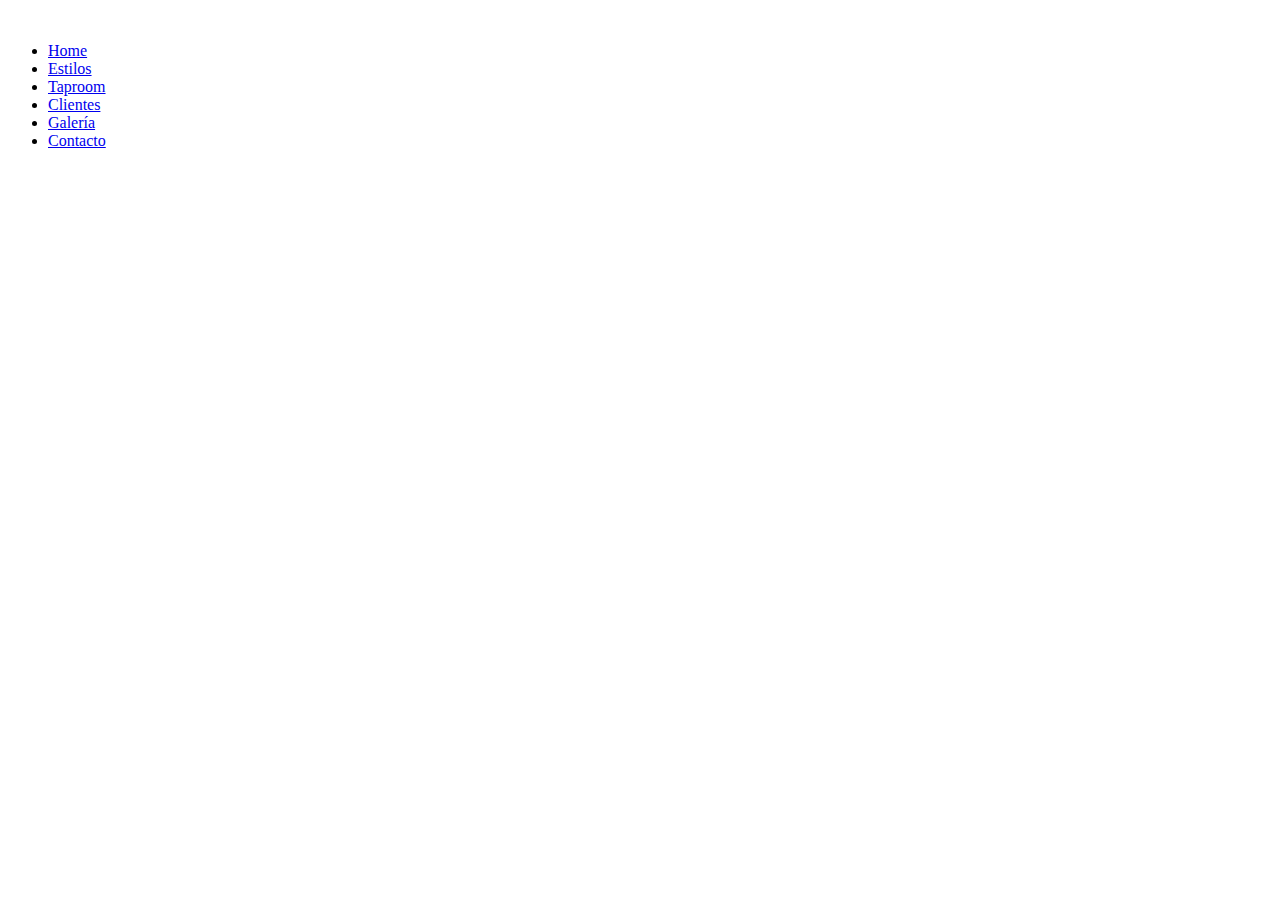
==== index.html @ f4ba01e6 "index" ====
<!DOCTYPE html>
<html lang="en">
<head>
    <meta charset="UTF-8">
    <meta http-equiv="X-UA-Compatible" content="IE=edge">
    <meta name="viewport" content="width=device-width, initial-scale=1.0">
    <title>Cerveza Blackbird</title>
    <link rel="shortcut icon" href="./images/logo/BLACKBIRD - FINAL-02.jpg" type="image/x-icon">
    <link rel="stylesheet" href="./css/style.css">
    <script defer src="./js/app.js"></script>
</head>
<body>
    <aside class="aside" >
        <section class="aside__links">
            <div class="aside__links__buttons">
                <img src="./images/logo/LOGO-BLANCO.png" alt="" class="aside__links__logo">
                <a href="#" class="toggle-button">
                    <span class="toggle-button__bar"></span>
                    <span class="toggle-button__bar"></span>
                    <span class="toggle-button__bar"></span>
                </a>
            </div>
            <nav class="navbar">
                <ul class="navbar__list">
                    <li><a href="./index.html">Home</a></li>
                    <li><a href="#">Estilos</a></li>
                    <li><a href="./pages/taproom.html">Taproom</a></li>
                    <li><a href="#">Clientes</a></li>
                    <li><a href="#">Galería</a></li>
                    <li><a href="#">Contacto</a></li>
                </ul>
            </nav>
        </section>
        <section class="redes">
            <div>
                <a href="https://www.instagram.com/cervezablackbird/"><img src="./images/logo/instagram.png" alt=""></a>
            </div>
            <div>    
                <a href="https://web.facebook.com/cervezablackbird"><img src="./images/logo/facebook.png" alt=""></a>
            </div>
        </section>
        
    </aside>
    
    <main class="main">
        <section class="main__grid">
            <a href="" class="main__grid__taproom"></a>
            <a href="" class="main__grid__clientes"></a>
            <a href="" class="main__grid__galeria"></a>
            <a href="" class="main__grid__contacto"></a>
            <a href="" class="main__grid__estilos"></a>
        </section>
        
    </main>
    <footer class="footer">
        <div>
            <a href="https://www.instagram.com/cervezablackbird/"><img src="./images/logo/instagram.png" alt=""></a>
        </div>
        <div>    
            <a href="https://web.facebook.com/cervezablackbird"><img src="./images/logo/facebook.png" alt=""></a>
        </div>
    </footer>
</body>
</html>
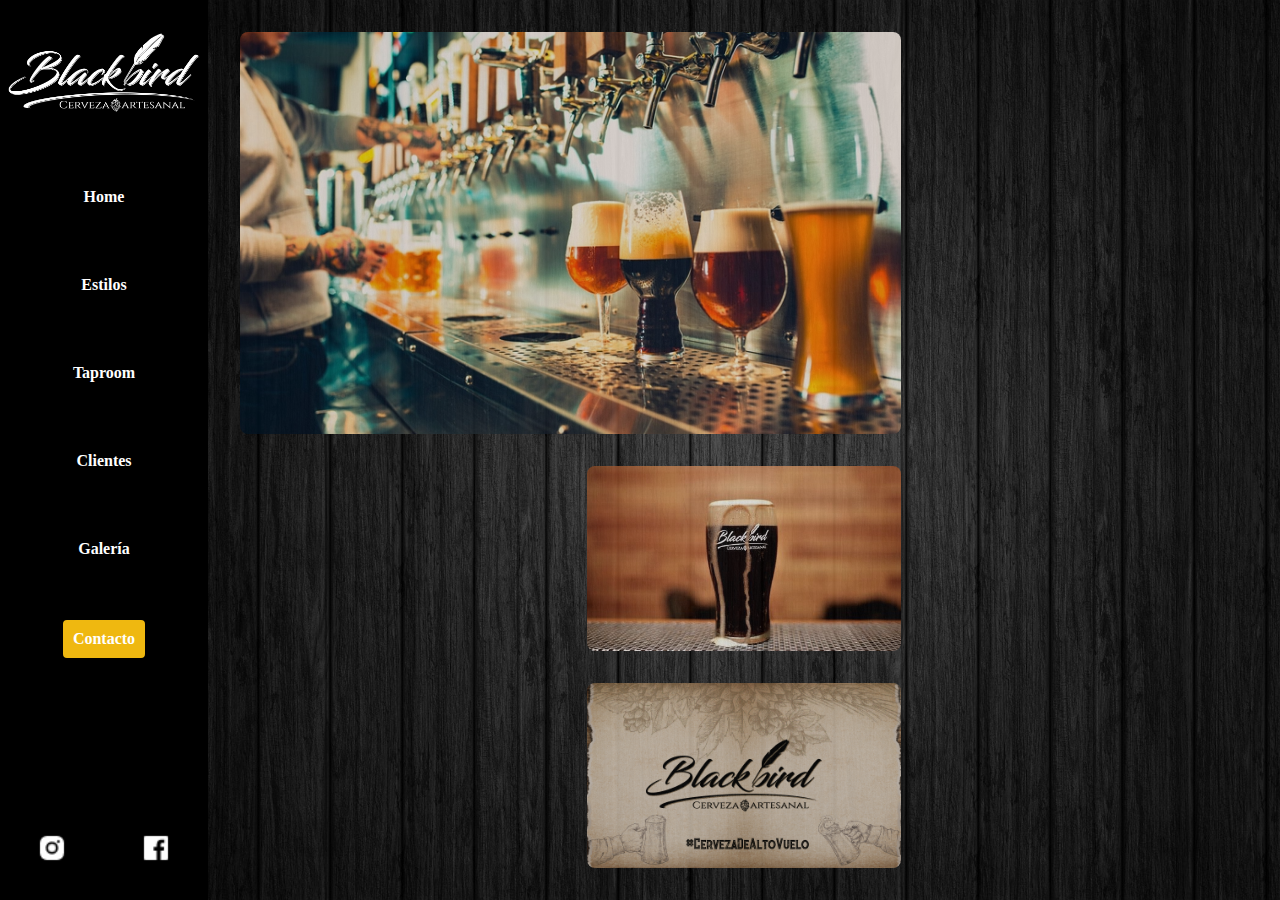
==== commit 1524185b: "add index 2" ====
--- a/index.html
+++ b/index.html
@@ -44,11 +44,11 @@
     
     <main class="main">
         <section class="main__grid">
-            <a href="" class="main__grid__taproom"></a>
-            <a href="" class="main__grid__clientes"></a>
-            <a href="" class="main__grid__galeria"></a>
-            <a href="" class="main__grid__contacto"></a>
-            <a href="" class="main__grid__estilos"></a>
+            <a href="" class="main__grid__taproom"><h2>TAPROOM</h2></a>
+            <a href="" class="main__grid__clientes"><h2>CLIENTES</h2></a>
+            <a href="" class="main__grid__galeria"><h2>GALERIA</h2></a>
+            <a href="" class="main__grid__contacto"><h2>CONTACTO</h2></a>
+            <a href="" class="main__grid__estilos"><h2>ESTILOS</h2></a>
         </section>
         
     </main>
--- a/css/style.css
+++ b/css/style.css
@@ -0,0 +1,697 @@
+*{
+    margin: 0;
+    padding: 0;
+    box-sizing: border-box;
+}
+body{
+    display: flex;
+    
+}
+
+/* ---------------------INDEX NAVBAR--------------------------- */
+.aside{
+    width: 13rem;
+    height: 900px;
+    background-color: black;
+    color: white;
+    display: flex;
+    flex-direction: column;
+    align-items: center;
+
+}
+.aside__links{
+    width: 100%;
+    height: 900px;
+    background-color: black;
+    color: white;
+    display: flex;
+    flex-direction: column;
+    align-items: center;
+}
+.aside__links__logo{
+    width: 13rem;
+    margin: 2rem auto;
+}
+.navbar{
+    width: 100%;
+    text-align: center;
+    
+}
+.navbar__list{
+    width: 100%;
+    height: 60vh;
+    display: flex;
+    flex-direction: column;
+    justify-content: space-around;
+    padding: .25rem;
+    list-style: none;
+    
+}
+.navbar__list li{
+    margin: auto;
+    padding: .5rem;
+    
+}
+.navbar__list li a{
+    text-decoration: none;
+    color: white;
+    font-weight: bold;
+}
+
+.navbar__list li:hover{
+    background-color: gray;
+    border-radius: .25rem;
+}
+.navbar__list li:last-child{
+    background-color: #efb810;
+    color: black;
+    border: #efb810 .15rem solid;
+    border-radius: .25rem;
+}
+.navbar__list li:hover:last-child{
+    background-color: black;
+    color: white;
+}
+.redes{
+    display: flex;
+    width: 100%;
+    justify-content: space-around;
+    padding-bottom: 2rem;
+    
+}
+.redes img{
+    width: 2rem;
+}
+.toggle-button{
+    display: none;
+    flex-direction: column;
+    justify-content: space-between;
+    width: 3rem;
+    height: 2.5rem;
+    /* position: absolute;
+    right: 1rem; */
+    background-color: #efb810;
+    border-radius: .5rem;
+    border: solid 0.25rem #efb810;
+    /* margin-right: 2rem; */
+    cursor: pointer;
+}
+.toggle-button__bar{
+    background-color: white;
+    height: 6px;
+    width: 100%;
+    border-radius: .5rem;
+    
+}
+
+/* ----------------------------INDEX MAIN--------------------------------------- */
+.main{
+    background-image: url(../images/backgrounds/background1.jpg);
+    left: 13rem;
+    width: 90%;
+    height: 900px;
+    background-position: center;
+    background-size: cover;
+    display: flex;
+    justify-content: space-between;
+
+    
+}
+.main__grid{
+    display: grid;
+    width: 100%;
+    grid-template-columns: 1fr 1fr 1fr;
+    grid-template-rows: 1fr 1fr 1fr 1fr;
+    grid-template-areas:
+        "taproom taproom estilos"
+        "taproom taproom estilos"
+        "clientes galeria estilos"
+        "clientes contacto estilos";
+    gap: 2rem;
+    padding: 2rem;
+}
+.main__grid__taproom{
+    background-image: url(../images/pictures/draftbeer.png);
+    grid-area: taproom;
+    border-radius: .5rem;
+    opacity: .8;
+    background-repeat: no-repeat;
+    background-size: cover;
+    background-position: center;
+}
+.main__grid a:hover:nth-child(1){
+    transition: background-image 0.3s;
+    background-image: url(../images/pictures/taproom-black.png);
+}
+.main__grid__clientes{
+    background-image: url(../images/pictures/clientes2.jpg);
+    grid-area: clientes;
+    border-radius: .5rem;
+    opacity: .8;
+    background-repeat: no-repeat;
+    background-size: cover;
+    background-position: center;
+}
+.main__grid a:hover:nth-child(2){
+    transition: background-image 0.3s;
+    background-image: url(../images/pictures/clientesBB.png);
+    background-position: center;
+    background-size: cover;
+}
+.main__grid__galeria{
+    background-image: url(../images/pictures/galeria.jpeg);
+    grid-area: galeria;
+    border-radius: .5rem;
+    opacity: .8;
+    background-repeat: no-repeat;
+    background-size: cover;
+    background-position: center;
+}
+.main__grid a:hover:nth-child(3){
+    transition: background-image 0.3s;
+    background-image: url(../images/pictures/galeriaBB.png);
+}
+.main__grid__contacto{
+    background-image: url(../images/pictures/contacto2.png);
+    grid-area: contacto;
+    border-radius: .5rem;
+    opacity: .8;
+    background-repeat: no-repeat;
+    background-size: cover;
+    background-position: center;
+}
+.main__grid a:hover:nth-child(4){
+    transition: background-image 0.3s;
+    background-image: url(../images/pictures/contactoBB.png);
+}
+.main__grid__estilos{
+    background-image: url(../images/pictures/4.jpg);
+    grid-area: estilos;
+    border-radius: .5rem;
+    opacity: .8;
+    background-repeat: no-repeat;
+    background-size: cover;
+    background-position: center;
+}
+.main__grid a:hover:nth-child(5){
+    transition: background-image 0.3s;
+    background-image: url(../images/pictures/estilosBB.png);
+}
+.footer{
+    display: none;
+    justify-content: space-between;
+    align-items: center;
+    width: 100%;
+    height: 4rem;
+    background-color: black;
+}
+.footer div{
+    margin: auto 2rem;
+}
+.footer img{
+    height: 2rem;
+}
+.main__grid h2{
+    display: none;
+}
+
+@media (min-width: 769px) and (max-width: 1023px){
+    body{
+        display: flex;
+        flex-direction: column;
+    }
+    .aside{
+        width: 100%;
+        height: 7rem;
+        display: flex;
+        flex-direction: row;
+        align-items: center;
+        position: fixed;
+        z-index:1;
+    
+    }
+    .aside__links{
+        width: 100%;
+        height: 7rem;
+        display: flex;
+        flex-direction: row;
+        align-items: center;
+        justify-content: space-between;
+    }
+    .aside__links__logo{
+        width: 10rem;
+        margin: 0;
+        padding: .5rem;
+    }
+    .navbar{
+        width: 70%;
+        text-align: center;
+        
+    }
+    .navbar__list{
+        width: 100%;
+        height: 7rem;
+        display: flex;
+        flex-direction: row;
+        justify-content: space-around;
+    }
+    .redes{
+        display: none;
+    }
+    .main{
+        padding-top: 6rem;
+        width: 100%;
+        height: 50rem;
+                
+    }
+
+    .footer{
+        display: flex;
+    }
+}
+
+
+@media (min-width: 601px) and (max-width: 768px){
+    body{
+        display: flex;
+        flex-direction: column;
+    }
+    .aside{
+        width: 100%;
+        height: 7rem;
+        position: fixed;
+        z-index:1;
+    }
+    .aside__links__buttons{
+        width: 100%;
+        display: flex;
+        justify-content: space-between;
+        align-items: center;
+        height: 7rem;
+    }
+    .aside__links__logo{
+        margin: 0;
+        padding: .5rem;
+    }
+    .navbar{
+        background-color: #333533;
+        position: absolute;
+        top: 7rem;
+        left: 100%;
+        transition: left 0.3s;
+    }
+    .navbar-active{
+        left: 0rem;
+        transition: left 0.3s;
+    }
+    
+    .toggle-button{
+        display: flex;
+        margin-right: 2rem;
+    }
+    .redes{
+        display: none;
+    }
+    .main{
+        width: 100%;
+        margin-top: 7rem;
+    }
+    .main__grid{
+        gap: 1rem;
+    }
+    .footer{
+        display: flex;
+    }
+    .navbar.active{
+        display: flex;
+    }
+}
+@media (min-width: 361px) and (max-width: 600px){
+    body{
+        display: flex;
+        flex-direction: column;
+    }
+    .aside{
+        width: 100%;
+        height: 7rem;
+        position: fixed;
+        z-index:1;
+    }
+    .aside__links__buttons{
+        width: 100%;
+        display: flex;
+        justify-content: space-between;
+        align-items: center;
+        height: 7rem;
+    }
+    .aside__links__logo{
+        margin: 0;
+        padding: .5rem;
+    }
+    .navbar{
+        background-color: #333533;
+        position: absolute;
+        top: 7rem;
+        left: 100%;
+        transition: left 0.3s;
+    }
+    .navbar-active{
+        left: 0rem;
+        transition: left 0.3s;
+    }
+    
+    .toggle-button{
+        display: flex;
+        margin-right: 2rem;
+    }
+    .redes{
+        display: none;
+    }
+    .main{
+        
+        width: 100%;
+        height: 60rem;
+        margin-top: 7rem;        
+    }
+    .main__grid{
+        display: grid;
+        width: 100%;
+        grid-template-columns: 1fr;
+        grid-template-rows: 1fr 1fr 1fr 1fr 1fr;
+        grid-template-areas:
+            "taproom"
+            "estilos"
+            "clientes"
+            "galeria"
+            "contacto";
+        gap: 1rem;
+        padding: 1.5rem 1rem;
+    }
+    .main__grid h2{
+        display: flex;
+    }
+    .main__grid a{
+        text-decoration: none;
+    }
+    .main__grid__taproom{
+        background-image: url(../images/pictures/draftbeer.png);
+        grid-area: taproom;
+        border-radius: .5rem;
+        opacity: .8;
+        background-repeat: no-repeat;
+        background-size: cover;
+        background-position: center;
+        display: flex;
+    }
+    .main__grid__taproom h2{
+        color: white;
+        background-color: rgba(59, 57, 57, 0.8);
+        border: solid .15rem #3B3939;
+        margin: auto;
+        text-decoration: none;
+    }
+    .main__grid a:hover:nth-child(1){
+        transition: none;
+        background-image: url(../images/pictures/draftbeer.png);
+    }
+    .main__grid__clientes{
+        background-image: url(../images/pictures/clientes2.jpg);
+        grid-area: clientes;
+        border-radius: .5rem;
+        opacity: .8;
+        background-repeat: no-repeat;
+        background-size: cover;
+        background-position: center;
+        display: flex;
+    }
+    .main__grid__clientes h2{
+        color: white;
+        background-color: rgba(59, 57, 57, 0.8);
+        border: solid .15rem #3B3939;
+        margin: auto;
+        text-decoration: none;
+    }
+    .main__grid a:hover:nth-child(2){
+        transition: none;
+        background-image: url(../images/pictures/clientes2.jpg);
+    }
+    .main__grid__galeria{
+        background-image: url(../images/pictures/galeria.jpeg);
+        grid-area: galeria;
+        border-radius: .5rem;
+        opacity: .8;
+        background-repeat: no-repeat;
+        background-size: cover;
+        background-position: center;
+        display: flex;
+    }
+    .main__grid__galeria h2{
+        color: white;
+        background-color: rgba(59, 57, 57, 0.8);
+        border: solid .15rem #3B3939;
+        margin: auto;
+        text-decoration: none;
+    }
+    .main__grid a:hover:nth-child(3){
+        transition: none;
+        background-image: url(../images/pictures/galeria.jpeg);
+    }
+    .main__grid__contacto{
+        background-image: url(../images/pictures/contacto2.png);
+        grid-area: contacto;
+        border-radius: .5rem;
+        opacity: .8;
+        background-repeat: no-repeat;
+        background-size: cover;
+        background-position: center;
+        display: flex;
+    }
+    .main__grid__contacto h2{
+        color: white;
+        background-color: rgba(59, 57, 57, 0.8);
+        border: solid .15rem #3B3939;
+        margin: auto;
+        text-decoration: none;
+    }
+    .main__grid a:hover:nth-child(4){
+        transition: none;
+        background-image: url(../images/pictures/contacto2.png);
+    }
+    .main__grid__estilos{
+        background-image: url(../images/pictures/4.jpg);
+        grid-area: estilos;
+        border-radius: .5rem;
+        opacity: .8;
+        background-repeat: no-repeat;
+        background-size: cover;
+        background-position: center;
+        display: flex;
+    }
+    .main__grid__estilos h2{
+        color: white;
+        background-color: rgba(59, 57, 57, 0.8);
+        border: solid .15rem #3B3939;
+        margin: auto;
+        text-decoration: none;
+    }
+    .main__grid a:hover:nth-child(5){
+        transition: background-image 0.3s;
+        background-image: url(../images/pictures/4.jpg);
+    }
+    .footer{
+        display: flex;
+    }
+}
+
+@media (max-width: 360px){
+    body{
+        display: flex;
+        flex-direction: column;
+    }
+    .aside{
+        width: 100%;
+        height: 7rem;
+        position: fixed;
+        z-index:1;
+    }
+    .aside__links__buttons{
+        width: 100%;
+        display: flex;
+        justify-content: space-between;
+        align-items: center;
+        height: 7rem;
+    }
+    .aside__links__logo{
+        margin: 0;
+        padding: .5rem;
+    }
+    .navbar{
+        background-color: #333533;
+        position: absolute;
+        top: 7rem;
+        left: 100%;
+        transition: left 0.3s;
+    }
+    .navbar-active{
+        left: 0rem;
+        transition: left 0.3s;
+    }
+    
+    .toggle-button{
+        display: flex;
+        margin-right: 2rem;
+    }
+    .redes{
+        display: none;
+    }
+    .main{
+        padding-top: 6rem;
+        width: 100%;
+        height: 50rem;
+                
+    }
+    .main__grid{
+        display: grid;
+        width: 100%;
+        grid-template-columns: 1fr;
+        grid-template-rows: 1fr 1fr 1fr 1fr 1fr;
+        grid-template-areas:
+            "taproom"
+            "estilos"
+            "clientes"
+            "galeria"
+            "contacto";
+        gap: 1rem;
+        padding: 1.5rem 1rem;
+    }
+    .main__grid h2{
+        display: flex;
+    }
+    .main__grid a{
+        text-decoration: none;
+    }
+    .main__grid__taproom{
+        background-image: url(../images/pictures/draftbeer.png);
+        grid-area: taproom;
+        border-radius: .5rem;
+        opacity: .8;
+        background-repeat: no-repeat;
+        background-size: cover;
+        background-position: center;
+        display: flex;
+    }
+    .main__grid__taproom h2{
+        color: white;
+        background-color: rgba(59, 57, 57, 0.8);
+        border: solid .15rem #3B3939;
+        margin: auto;
+        text-decoration: none;
+        
+    }
+
+    .main__grid a:hover:nth-child(1){
+        transition: none;
+        background-image: url(../images/pictures/draftbeer.png);
+    }
+    .main__grid__clientes{
+        background-image: url(../images/pictures/clientes2.jpg);
+        grid-area: clientes;
+        border-radius: .5rem;
+        opacity: .8;
+        background-repeat: no-repeat;
+        background-size: cover;
+        background-position: center;
+        display: flex;
+    }
+    .main__grid__clientes h2{
+        color: white;
+        background-color: rgba(59, 57, 57, 0.6);
+        border: solid .15rem #3B3939;
+        margin: auto;
+        text-decoration: none;
+    }
+    .main__grid a:hover:nth-child(2){
+        transition: none;
+        background-image: url(../images/pictures/clientes2.jpg);
+    }
+    .main__grid__galeria{
+        background-image: url(../images/pictures/galeria.jpeg);
+        grid-area: galeria;
+        border-radius: .5rem;
+        opacity: .8;
+        background-repeat: no-repeat;
+        background-size: cover;
+        background-position: center;
+        display: flex;
+    }
+    .main__grid__galeria h2{
+        color: white;
+        background-color: rgba(59, 57, 57, 0.8);
+        border: solid .15rem #3B3939;
+        margin: auto;
+        text-decoration: none;
+    }
+    .main__grid a:hover:nth-child(3){
+        transition: none;
+        background-image: url(../images/pictures/galeria.jpeg);
+    }
+    .main__grid__contacto{
+        background-image: url(../images/pictures/contacto2.png);
+        grid-area: contacto;
+        border-radius: .5rem;
+        opacity: .8;
+        background-repeat: no-repeat;
+        background-size: cover;
+        background-position: center;
+        display: flex;
+    }
+    .main__grid__contacto h2{
+        color: white;
+        background-color: rgba(59, 57, 57, 0.6);
+        border: solid .15rem #3B3939;
+        margin: auto;
+        text-decoration: none;
+    }
+    .main__grid a:hover:nth-child(4){
+        transition: none;
+        background-image: url(../images/pictures/contacto2.png);
+    }
+    .main__grid__estilos{
+        background-image: url(../images/pictures/4.jpg);
+        grid-area: estilos;
+        border-radius: .5rem;
+        opacity: .8;
+        background-repeat: no-repeat;
+        background-size: cover;
+        background-position: center;
+        display: flex;
+    }
+    .main__grid__estilos h2{
+        color: white;
+        background-color: rgba(59, 57, 57, 0.8);
+        border: solid .15rem #3B3939;
+        margin: auto;
+        text-decoration: none;
+    }
+    .main__grid a:hover:nth-child(5){
+        transition: background-image 0.3s;
+        background-image: url(../images/pictures/4.jpg);
+    }
+    .footer{
+        display: flex;
+    }
+}
+
+
+
+
+
+
+
+
+
+
+
+
+
+
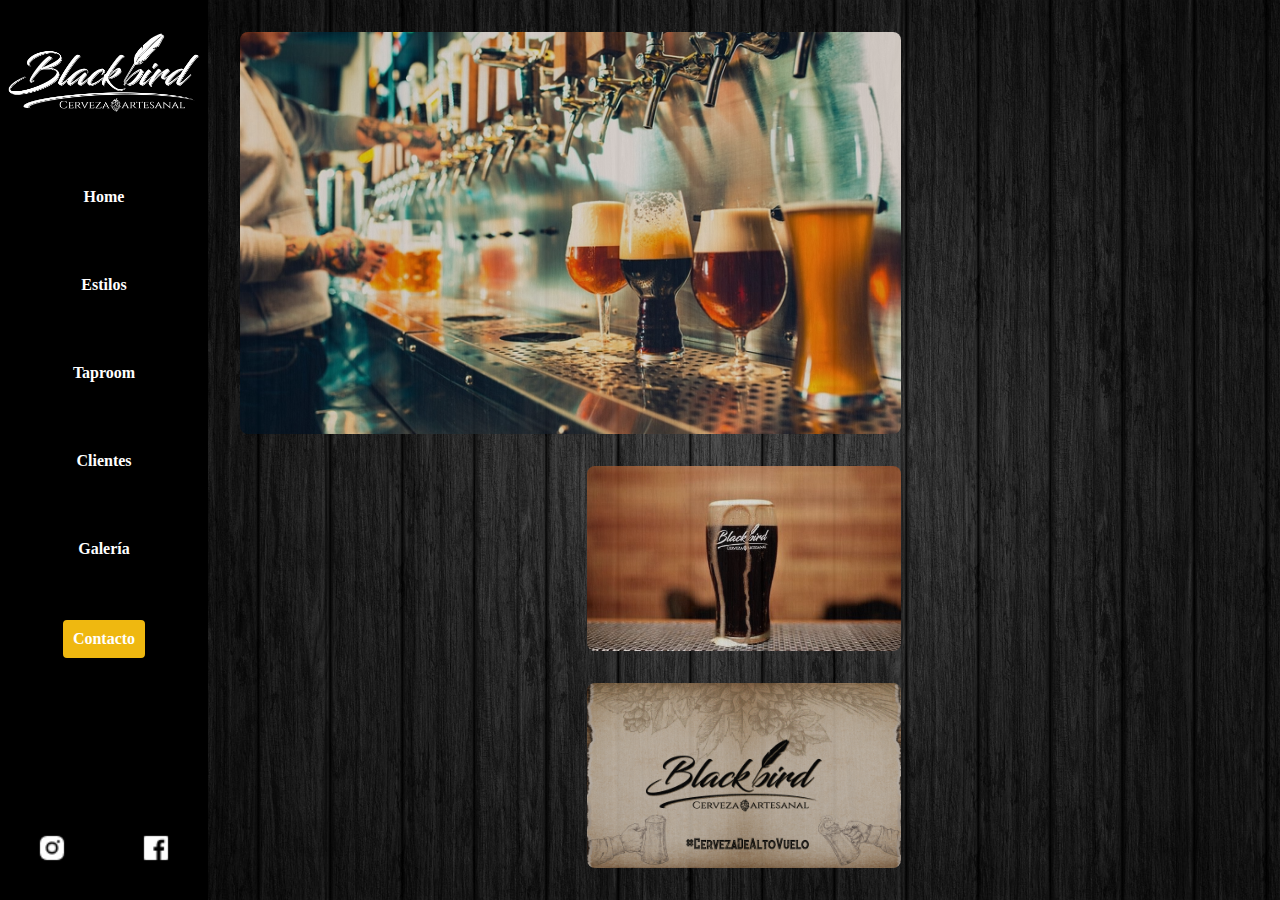
==== commit 288bd8ab: "add index 3" ====
--- a/index.html
+++ b/index.html
@@ -44,7 +44,7 @@
     
     <main class="main">
         <section class="main__grid">
-            <a href="" class="main__grid__taproom"><h2>TAPROOM</h2></a>
+            <a href="./pages/taproom.html" class="main__grid__taproom"><h2>TAPROOM</h2></a>
             <a href="" class="main__grid__clientes"><h2>CLIENTES</h2></a>
             <a href="" class="main__grid__galeria"><h2>GALERIA</h2></a>
             <a href="" class="main__grid__contacto"><h2>CONTACTO</h2></a>
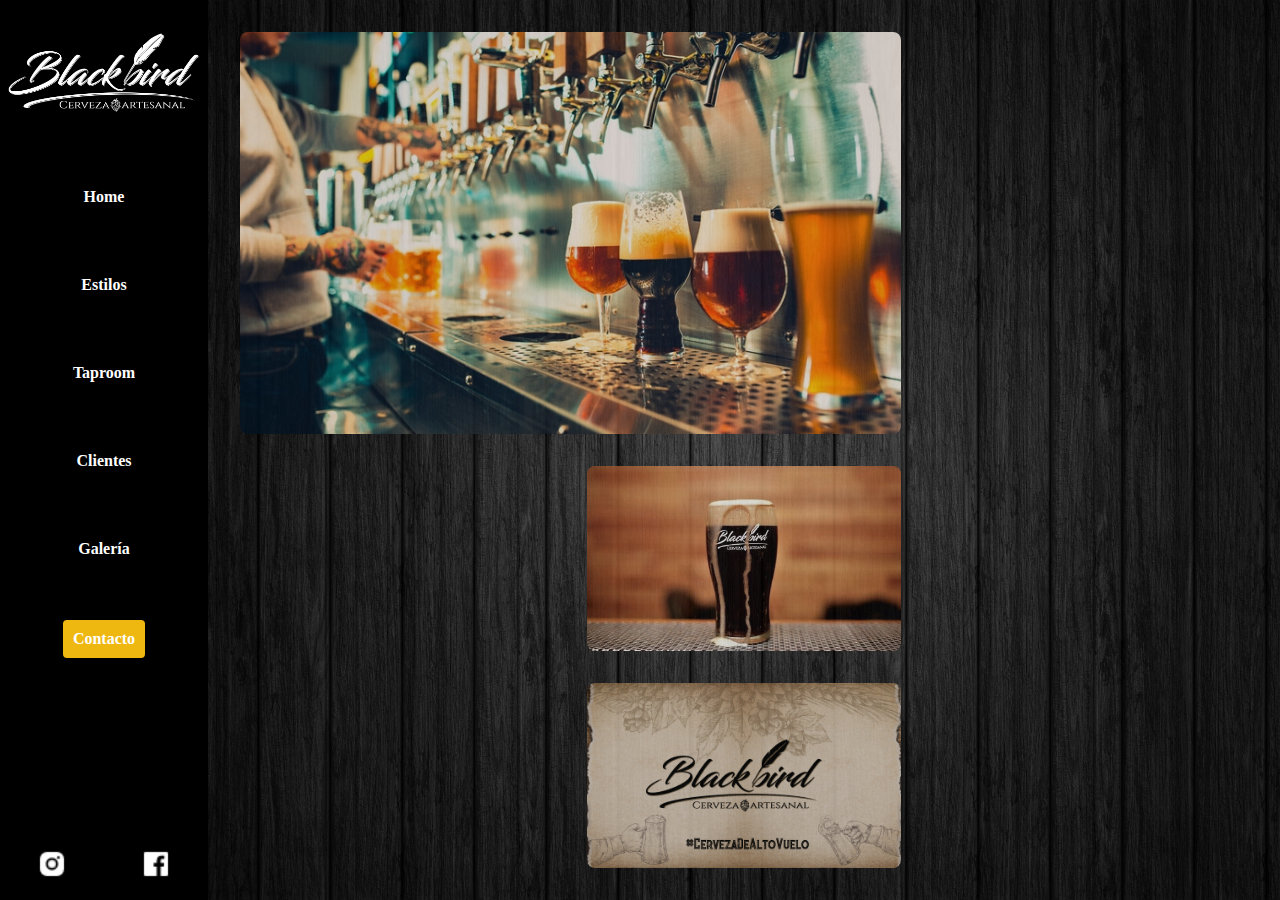
==== commit f9634762: "add index 5" ====
--- a/index.html
+++ b/index.html
@@ -61,4 +61,4 @@
         </div>
     </footer>
 </body>
-</html>+</html>
--- a/css/style.css
+++ b/css/style.css
@@ -11,17 +11,21 @@
 /* ---------------------INDEX NAVBAR--------------------------- */
 .aside{
     width: 13rem;
-    height: 900px;
+    /* height: 900px; */
+    height: 100%;
     background-color: black;
     color: white;
     display: flex;
     flex-direction: column;
     align-items: center;
+    position: fixed;
+    z-index: 1;
+    justify-content: space-between;
 
 }
 .aside__links{
     width: 100%;
-    height: 900px;
+    /* height: 900px; */
     background-color: black;
     color: white;
     display: flex;
@@ -76,8 +80,10 @@
     display: flex;
     width: 100%;
     justify-content: space-around;
-    padding-bottom: 2rem;
-    
+    padding-bottom: 0;
+    
+    margin-bottom: 1rem;
+    z-index: 1;
 }
 .redes img{
     width: 2rem;
@@ -107,7 +113,7 @@
 /* ----------------------------INDEX MAIN--------------------------------------- */
 .main{
     background-image: url(../images/backgrounds/background1.jpg);
-    left: 13rem;
+    margin-left: 13rem;
     width: 90%;
     height: 900px;
     background-position: center;
@@ -262,7 +268,7 @@
         padding-top: 6rem;
         width: 100%;
         height: 50rem;
-                
+        margin-left: 0;        
     }
 
     .footer{
@@ -315,6 +321,7 @@
     .main{
         width: 100%;
         margin-top: 7rem;
+        margin-left: 0;
     }
     .main__grid{
         gap: 1rem;
@@ -325,6 +332,7 @@
     .navbar.active{
         display: flex;
     }
+    
 }
 @media (min-width: 361px) and (max-width: 600px){
     body{
@@ -371,7 +379,8 @@
         
         width: 100%;
         height: 60rem;
-        margin-top: 7rem;        
+        margin-top: 7rem;   
+        margin-left: 0;     
     }
     .main__grid{
         display: grid;
@@ -548,6 +557,7 @@
         padding-top: 6rem;
         width: 100%;
         height: 50rem;
+        margin-left: 0;
                 
     }
     .main__grid{
@@ -682,16 +692,306 @@
     }
 }
 
-
-
-
-
-
-
-
-
-
-
-
-
-
+/* ---------------------------MAIN TAPROOM------------------------------------------- */
+
+.main-tap{
+    background-image: url(../images/backgrounds/background1.jpg);
+    margin-left: 13rem;
+    width: 100%;
+    background-position: center;
+    background-size: cover;
+    display: flex;
+    flex-direction: column;
+    justify-content: space-between;
+    /* background-repeat: repeat; */
+
+    
+}
+.main-tap__banner{
+    display: grid;
+    left: 13rem;
+    width: 100%;
+    grid-template-columns: 1fr;
+    grid-template-rows: 1fr;
+    grid-template-areas:
+    "canillas";
+    height: 100vh;
+
+}
+
+.main-tap__banner__canillas{
+    background-image: url(../images/pictures/Desarrrr2.jpg);
+    grid-area: canillas;
+    background-position: center;
+    background-repeat: no-repeat;
+    background-size: cover;
+    -webkit-filter: grayscale(100%);
+    filter: grayscale(100%);
+    display: flex;
+    flex-direction: column;
+    justify-content: center;
+    align-items: center;
+    background-attachment: fixed;
+    height: 100vh;
+    
+}
+.main-tap__banner__canillas__cartel{
+    display: flex;
+    flex-direction: column;
+    justify-content: center;
+    align-items: center;
+    border: solid black 0.25rem;
+    background-color: rgba(255, 255, 255, .3);
+    width: 40%;
+    height: 30%;
+    
+}
+.main-tap__banner__canillas__cartel h2 h3{
+    text-align: center;
+}
+.main-tap__bienvenida{
+    width: 100%;
+    height: 90vh;
+    color: #efb810;
+    font-size: 2rem;
+    text-align: center;
+    text-shadow: 0.1em 0.3em 0.1em black;
+    margin-top: 1.5rem;
+}
+.main-tap__bienvenida-blanco{
+    color: white;
+}
+.main-tap__bienvenida__texto{
+    width: 50%;
+    font-size: 1.3rem;
+    margin: auto;
+    margin-top: 6rem;
+    text-align: justify;
+    color: white;
+}
+.main-tap__menu{
+    width: 95%;
+    height: 100vh;
+    background-image: url(../images/pictures/barriles-cerveza-BN.jpg);
+    background-position: center;
+    background-repeat: no-repeat;
+    background-size: cover;
+    /* -webkit-filter: grayscale(100%);
+    filter: grayscale(100%); */
+    display: flex;
+    background-attachment: fixed;
+    margin: auto;
+}
+.main-tap__menu__container{
+    width: 75%;
+    height: 75%;
+    background-color: rgba(51, 53, 51, 0.9);
+    margin: auto;
+    /* border: solid .15rem black; */
+    display: flex;
+    justify-content: space-between;
+    align-items: center;
+}
+.main-tap__menu__container__grid{
+    display: grid;
+    width: 50%;
+    height: 50%;
+    grid-template-columns: 1fr 1fr;
+    grid-template-rows: 1fr 1fr;
+    grid-template-areas:
+    "hamburguesa pizza"
+    "tacos papas";
+    gap: 0.5rem;
+    margin-left: 1rem;
+}
+.hamburguesa{
+    grid-area: hamburguesa;
+    background-image: url(../images/pictures/hamburguesa.jpg);
+    background-position: center;
+    background-size: cover;
+    border-radius: .5rem;
+    /* border: black solid .15rem; */
+}
+.pizza{
+    grid-area: pizza;
+    background-image: url(../images/pictures/pizza.jpg);
+    background-position: center;
+    background-size: cover;
+    border-radius: .5rem;
+    /* border: black solid .15rem; */
+}
+.tacos{
+    grid-area: tacos;
+    background-image: url(../images/pictures/tacos.jpg);
+    background-position: center;
+    background-size: cover;
+    border-radius: .5rem;
+    /* border: black solid .15rem; */
+}
+.papas{
+    grid-area: papas;
+    background-image: url(../images/pictures/papas.png);
+    background-position: center;
+    background-size: cover;
+    border-radius: .5rem;
+    /* border: black solid .15rem; */
+}
+.main-tap__menu__container__texto{
+    width: 50%;
+    height: 50%;
+}
+.main-tap__menu__container__texto h2{
+    font-size: 1.5rem;
+    text-align: center;
+    color: white;
+    text-shadow: 0.1em 0.3em 0.1em black;
+}
+.main-tap__menu__container__texto p{
+    width: 85%;
+    margin: auto;
+    text-align: justify;
+    color: white;
+}
+.main-tour{
+    width: 100%;
+    height: 80vh;
+    margin: auto;
+}
+.main-tour__grid{
+    width: 80%;
+    height: 80%;
+    color: white;
+    display: grid;
+    grid-template-columns: 1fr 1fr;
+    grid-template-rows: 20% 80%;
+    grid-template-areas:
+    "titulo titulo"
+    "pack1 pack2";
+    margin: auto;
+    margin-top: 2.5rem;
+    gap: 1rem;
+}
+.main-tour__titulo{
+    grid-area: titulo;
+    width: 100%;
+    text-align: center;
+    font-size: 2.5rem;
+    text-shadow: 0.1em 0.3em 0.1em black;
+
+}
+.main-tour__titulo span{
+    color: #efb810;
+}
+.main-tour__pack1{
+    grid-area: pack1;
+    margin: auto;
+}
+.main-tour__pack2{
+    grid-area: pack2;
+    margin: auto;
+}
+
+
+.main-reserva{
+    width: 100%;
+    height: 100vh;
+    background-image: url(../images/pictures/cheers-BN.jpg);
+    background-position: center;
+    background-size: cover;
+    background-repeat: no-repeat;
+    background-attachment: fixed;
+    display: flex;
+}
+.main-reserva__container{
+    width: 90%;
+    height: 80%;
+    border: 0.25rem solid black;
+    margin: auto;
+    background-color: rgba(51, 53, 51, 0.9);
+    display: grid;
+    grid-template-columns: 70% auto;
+    grid-template-rows: 1fr;
+    grid-template-areas:
+        "form info";
+    color: white;
+}
+.main-reserva__container__form{
+    grid-area: form;
+    width: 100%;
+    
+    display: flex;
+    align-items: center;
+    flex-direction: column;
+
+}
+.main-reserva__container__form h2,
+.main-reserva__container__form h3{
+    text-align: center;
+    width: 100%;
+    margin-top: .5rem;
+}
+.formulario input, 
+.formulario textarea{
+    width: 50%;
+    border: none;
+    background: none;
+    border-bottom: #efb810 solid 0.1rem;
+    outline: 0;
+    color: white;
+    padding-top: .5rem;
+    
+}
+.main-reserva__container__info{
+    grid-area: info;
+    background-color: rgba(0, 0, 0, 0.8);
+    /* display: flex;
+    justify-content: center;
+    flex-direction: column;
+    align-items: center; */
+    text-align: left;
+    padding-left: 2rem;
+    padding-top: 5rem;
+    padding-right: 1rem;
+    
+}
+.main-reserva__container__info ul{
+    list-style: none;
+}
+
+
+/* ---------------------------------------------------------------------------------------- */
+@media (min-width: 361px) and (max-width: 600px){
+    .main-tap{
+        margin-left: 0;
+    }
+}
+@media (min-width: 601px) and (max-width: 768px){
+    .main-tap{
+        margin-left: 0;
+    }
+}
+@media (min-width: 769px) and (max-width: 1023px){
+    .main-tap{
+        margin-left: 0;
+    }
+}
+
+@media (max-width: 360px){
+    .main-tap{
+        margin-left: 0;
+    }
+}
+
+
+
+
+
+
+
+
+
+
+
+
+
+
